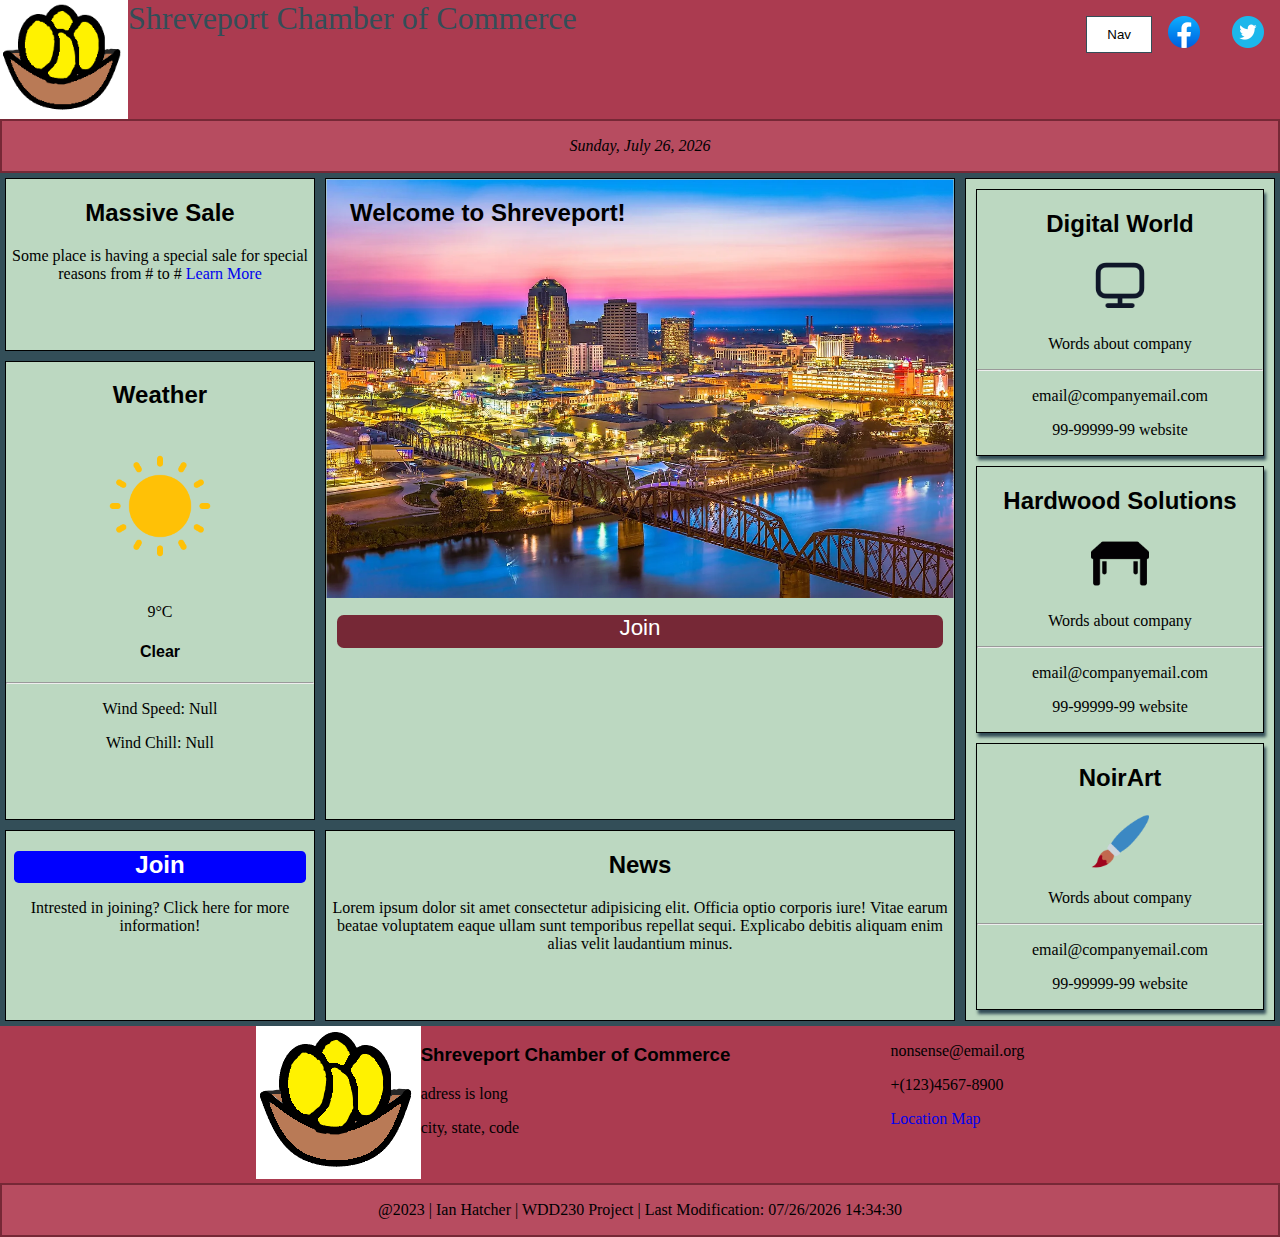
==== chamber/index.html @ 1fb838f8 "removing a s." ====
<!DOCTYPE html>
<html lang="en">
<head>
    <meta charset="UTF-8">
    <meta http-equiv="X-UA-Compatible" content="IE=edge">
    <meta name="viewport" content="width=device-width, initial-scale=1.0">
    <title>Chambers</title>
    <link rel="stylesheet" href="styles/base.css">
    <link rel="stylesheet" href="styles/medium.css">
    <link rel="stylesheet" href="styles/large.css">
    <link rel="icon" href="favicon.ico">
</head>
<header>
    <div id="ahhhhhh">
        <img class="headerImg" src="images/eggbasket.png" alt="logo">
        <a id="home-link" href="index.html">Shreveport Chamber of Commerce</a>
        <a class="social" href="#"><img class="social" src="images/twitter.png" alt="twitter"></a>
        <a class="social" href="#"><img class="social" src="images/Facebook.png" alt="facebook"></a>
        <div class="nav">
            <button class="navbutton">Nav</button>
            <div class="navmenu">
                <a href="#">Discover</a>
                <a href="#">Directory</a>
                <a href="#">Join</a>
                <a href="#">Contact</a>
            </div>
    </div>
    </div>
    <div id="date">Date</div>
    <div id="banner"></div>
</header>
<body>
    <div class="preview" id="hero">
        <h2>Welcome to Shreveport!</h2>
        <img src="images/Shreveport.png" alt="hero img">
        <a href="#">
            <div>Join</div>
        </a>
    </div>
    <div class="preview" id="news">
        <h2>News</h2>
        <p>Lorem ipsum dolor sit amet consectetur adipisicing elit. Officia optio corporis iure! Vitae earum beatae voluptatem eaque ullam sunt temporibus repellat sequi. Explicabo debitis aliquam enim alias velit laudantium minus.</p>
    </div>
    <div class="preview" id="event">
        <h2>Massive Sale</h2>
        <p>Some place is having a special sale for special reasons from # to # <a href="#">Learn More</a></p>
    </div>
    <div class="preview" id="weather">
        <h2>Weather</h2>
        <img src="images/sun.png" alt="Weather icon">
        <p id="tempature">9°C</p>
        <h4>Clear</h4>
        <hr>
        <div>
            <p>Wind Speed: <span>Null</span></p>
            <p>Wind Chill: <span>Null</span></p>
        </div>
    </div>
    <div class="preview" id="join">
        <a href="#">
            <div><h2>Join</h2></div>
        </a>
        <p>Intrested in joining? Click here for more information!</p>
    </div>
    <div class="holder" id="spotlight">
        <div class="preview">
            <h2>Digital World</h2>
            <img src="images/computer.png" alt="computer">
            <p>Words about company</p>
            <hr>
            <p>email@companyemail.com</p>
            <p>99-99999-99 website</p>
        </div>
        <div class="preview">
            <h2>Hardwood Solutions</h2>
            <img src="images/table.png" alt="table">
            <p>Words about company</p>
            <hr>
            <p>email@companyemail.com</p>
            <p>99-99999-99 website</p>
        </div>
        <div class="preview">
            <h2>NoirArt</h2>
            <img src="images/paintbrush.png" alt="art">
            <p>Words about company</p>
            <hr>
            <p>email@companyemail.com</p>
            <p>99-99999-99 website</p>
        </div>
    </div>
</body>
<footer>
    <div id="info">
        <div>
            <img src="images/eggbasket.png" alt="logo">
            </div>
        <div>
            <h3>Shreveport Chamber of Commerce</h3>
            <p>adress is long</p>
            <p>city, state, code</p>
        </div>

        <div id="loc">
            <p>nonsense@email.org</p>
            <p>+(123)4567-8900</p>
            <a href="https://www.google.com/maps/embed?pb=!1m18!1m12!1m3!1d3365.603050285847!2d-93.81875934201783!3d32.4833075087123!2m3!1f0!2f0!3f0!3m2!1i1024!2i768!4f13.1!3m3!1m2!1s0x86312a8d1798e91f%3A0x2ebd2c1687a49cdd!2sShreveport%2C%20LA!5e0!3m2!1sen!2sus!4v1675299723214!5m2!1sen!2sus"><img src="#" alt="">Location Map</a>
        </div>
    </div>
    <div id="trademark">
        <p>@2023 | Ian Hatcher | WDD230 Project | <span id="update"></span></p>
    </div>
</footer>
<script src="scripts/update.js"></script>
</html>
---- chamber/styles/base.css ----
h1, h2, h3, h4{
    font-family: 'Oswald', sans-serif;
}
p{
    font-family: 'Lora', serif;
}
a{
    font-family: 'Lora', serif;
}
@media only screen and (min-width: 450px){
    header{
        display: flex;
        grid-column: 1/2;
       /* background-color: #CE4760;*/
        background-color: #AB3B50;
        justify-content: space-between;
        flex-direction: column;
    }
    .headerImg  {
        float: left;
        max-width: 8em;
    }
    body{
        background-color: #334E58;
        
        padding: 0;
        margin: 0;
        
    }
    footer{
        display: flex;
        grid-column: 1/2;
        /* background-color: #CE4760;*/
        background-color: #AB3B50;
        flex-direction: column;
        
    }
        #info{
            display: flex;
            flex-direction: row;
            justify-content: center
        }
        #loc{
            float: right;
            padding-left: 10em;
        }
        #trademark{
            text-align: center;
            border: 2px solid #762836;
            background-color: #b74c60;
        }
        #home-link{
            font-size: 2em;
            color: #334E58;
            float: left;
        }
        
        #date{
            border: 2px solid #762836;
            background-color: #b74c60;
            text-align: center;
            padding: 1em;
        }
        /* lets put all buttons here*/
        #join a div{
            background-color: blue;
            height: 2em;
            margin: .5em;
            border-radius: .3em;
        }
        #join a{
            color: white;
            text-align: center;
            
        }
        #hero a{
            color: white;
            text-align: center;
            font-size: 1.4em;
            font-family: 'Oswald', sans-serif;;
        }
        #hero a div{
            height: 1.5em;
            margin: .5em;
            border-radius: .3em;
            background-color: #762836;
        }
        .preview{
            background-color: white;
            border: 1px solid black;   
            margin: 5px;
            display: inline-block;  
            text-align: center;
            background-color: #BCD8C1;
        }
        #event{
            grid-row: 2;
            grid-column: 1;
        }
        #hero{
            grid-row: 2/4;
            grid-column: 2/4;
            height: auto;
        }
        #weather{
            grid-row: 3/4;
            grid-column: 1/2;
        }
        #join{
            grid-row: 4/5;
            grid-column: 1/2;
        }
        #news{
            grid-row: 4/5;
            grid-column: 2/4;
        }
        .holder{
            grid-row: 2/5;
            grid-column: 4/5;
            border: 1px solid black;
            display: flex;
            padding: 5px;
            margin: 5px;
            background-color: #BCD8C1;
            flex-direction: column;
        }
        #hero h2{
            position: absolute;
            margin-left: 1em;
        }
        #hero img{
            max-width: 100%;
        }
        #weather img{
            max-width: 50%;
        }
        .holder img{
            max-width: 20%;
        }
        .social{
            margin: .5em;
            float: right;
        }
        #spotlight .preview{
            box-shadow: 2px 4px 3px #334E58;
        }
        .social img{
            width: 2em;
        }
    .nav{
        position: relative;
        display: inline-block;
        margin-top: 1em;
        margin-bottom: auto;
    }
    .navbutton{
        border: 1px solid #334E58;
        background-color: white;
        text-decoration: none;
        padding: 10px 20px;
        align-self: center;
    }
    .navmenu{
        display: none;
        z-index: 1;
        position: absolute;
        background-color: #334E58;
        border: 2px solid black;
        box-shadow: 2px 4px 3px black;
    }
    .navmenu a{
        color: white;
        text-decoration: none;
        font-size: 1.7em;
    }
    
    .nav:hover .navmenu {display: block;}
}
---- chamber/styles/medium.css ----
/*header{
    display: flex;
}*/

@media only screen and(min-width: 760px) {
    header{
        display: flex;
        grid-column: 1/4;
    /* background-color: #CE4760;*/
        background-color: #AB3B50;
        justify-content: space-between;
        flex-direction: column;
    }
    .headerImg  {
        float: left;
        max-width: 8em;
    }
    body{
        background-color: #334E58;
        display: grid;
        padding: 0;
        margin: 0;
        grid-template-columns: 1fr 1fr 1fr;
    }
    footer{
        display: flex;
        grid-column: 1/4;
        /* background-color: #CE4760;*/
        background-color: #AB3B50;
        flex-direction: column;
        
    }
        #info{
            display: flex;
            flex-direction: row;
            justify-content: center
        }
        #loc{
            float: right;
            padding-left: 10em;
        }
        #trademark{
            text-align: center;
            border: 2px solid #762836;
            background-color: #b74c60;
        }
        #home-link{
            font-size: 2em;
            color: #334E58;
            float: left;
        }
        
        #date{
            border: 2px solid #762836;
            background-color: #b74c60;
            text-align: center;
            padding: 1em;
        }
        /* lets put all buttons here*/
        #join a div{
            background-color: blue;
            height: 2em;
            margin: .5em;
            border-radius: .3em;
        }
        #join a{
            color: white;
            text-align: center;
            
        }
        #hero a{
            color: white;
            text-align: center;
            font-size: 1.4em;
            font-family: 'Oswald', sans-serif;;
        }
        #hero a div{
            height: 1.5em;
            margin: .5em;
            border-radius: .3em;
            background-color: #762836;
        }
        .preview{
            background-color: white;
            border: 1px solid black;   
            margin: 5px;
            display: inline-block;  
            text-align: center;
            background-color: #BCD8C1;
        }
        #event{
            grid-row: 2;
            grid-column: 1;
        }
        #hero{
            grid-row: 2/4;
            grid-column: 2/4;
            height: auto;
        }
        #weather{
            grid-row: 3/4;
            grid-column: 1/2;
        }
        #join{
            grid-row: 4/5;
            grid-column: 1/2;
        }
        #news{
            grid-row: 4/5;
            grid-column: 2/4;
        }
        .holder{
            grid-row: 2/5;
            grid-column: 4/5;
            border: 1px solid black;
            display: flex;
            padding: 5px;
            margin: 5px;
            background-color: #BCD8C1;
            flex-direction: column;
        }
        #hero h2{
            position: absolute;
            margin-left: 1em;
        }
        #hero img{
            max-width: 100%;
        }
        #weather img{
            max-width: 50%;
        }
        .holder img{
            max-width: 20%;
        }
        .social{
            margin: .5em;
            float: right;
        }
        #spotlight .preview{
            box-shadow: 2px 4px 3px #334E58;
        }
        .social img{
            width: 2em;
        }
    .nav{
        position: relative;
        display: inline-block;
        margin-top: 1em;
        margin-bottom: auto;
    }
    .navbutton{
        border: 1px solid #334E58;
        background-color: white;
        text-decoration: none;
        padding: 10px 20px;
        align-self: center;
    }
    .navmenu{
        display: none;
        z-index: 1;
        position: absolute;
        background-color: #334E58;
        border: 2px solid black;
        box-shadow: 2px 4px 3px black;
    }
    .navmenu a{
        color: white;
        text-decoration: none;
        font-size: 1.7em;
    }

    .nav:hover .navmenu {display: block;}
}
---- chamber/styles/large.css ----
h1, h2, h3, h4{
    font-family: 'Oswald', sans-serif;
}
p{
    font-family: 'Lora', serif;
}
a{
    font-family: 'Lora', serif;
    text-decoration: none;
}
body{
    background-color: #334E58;
    display: grid;
    padding: 0;
    margin: 0;
    grid-template-columns: 1fr 1fr 1fr 1fr;
}
header{
    display: flex;
    grid-column: 1/5;
   /* background-color: #CE4760;*/
    background-color: #AB3B50;
    justify-content: space-between;
    flex-direction: column;
}
.headerImg  {
    float: left;
    max-width: 8em;
}
footer{
    display: flex;
    grid-column: 1/5;
    /* background-color: #CE4760;*/
    background-color: #AB3B50;
    flex-direction: column;
    
}
#info{
    display: flex;
    flex-direction: row;
    justify-content: center
}
#loc{
    float: right;
    padding-left: 10em;
}
#trademark{
    text-align: center;
    border: 2px solid #762836;
    background-color: #b74c60;
}
#home-link{
    font-size: 2em;
    color: #334E58;
    float: left;
}

#date{
    border: 2px solid #762836;
    background-color: #b74c60;
    text-align: center;
    padding: 1em;
}
/* lets put all buttons here*/
#join a div{
    background-color: blue;
    height: 2em;
    margin: .5em;
    border-radius: .3em;
}
#join a{
    color: white;
    text-align: center;
    
}
#hero a{
    color: white;
    text-align: center;
    font-size: 1.4em;
    font-family: 'Oswald', sans-serif;;
}
#hero a div{
    height: 1.5em;
    margin: .5em;
    border-radius: .3em;
    background-color: #762836;
}
.preview{
    background-color: white;
    border: 1px solid black;   
    margin: 5px;
    display: inline-block;  
    text-align: center;
    background-color: #BCD8C1;
}
#event{
    grid-row: 2;
    grid-column: 1;
}
#hero{
    grid-row: 2/4;
    grid-column: 2/4;
    height: auto;
}
#weather{
    grid-row: 3/4;
    grid-column: 1/2;
}
#join{
    grid-row: 4/5;
    grid-column: 1/2;
}
#news{
    grid-row: 4/5;
    grid-column: 2/4;
}
.holder{
    grid-row: 2/5;
    grid-column: 4/5;
    border: 1px solid black;
    display: flex;
    padding: 5px;
    margin: 5px;
    background-color: #BCD8C1;
    flex-direction: column;
}
#hero h2{
    position: absolute;
    margin-left: 1em;
}
#hero img{
    max-width: 100%;
}
#weather img{
    max-width: 50%;
}
.holder img{
    max-width: 20%;
}
.social{
    margin: .5em;
    float: right;
}
#spotlight .preview{
    box-shadow: 2px 4px 3px #334E58;
}
.social img{
    width: 2em;
}
.nav{
    position: relative;
    
    margin-top: 1em;
    margin-bottom: auto;
    float: right;
}
.navbutton{
    border: 1px solid #334E58;
    background-color: white;
    padding: 10px 20px;
    align-self: center;
}
.navmenu{
    display: none;
    z-index: 1;
    position: absolute;
    background-color: #334E58;
    border: 2px solid black;
    box-shadow: 2px 4px 3px black;
}
.navmenu a{
    color: white;
    font-size: 1.7em;
}

.nav:hover .navmenu {display: block;}
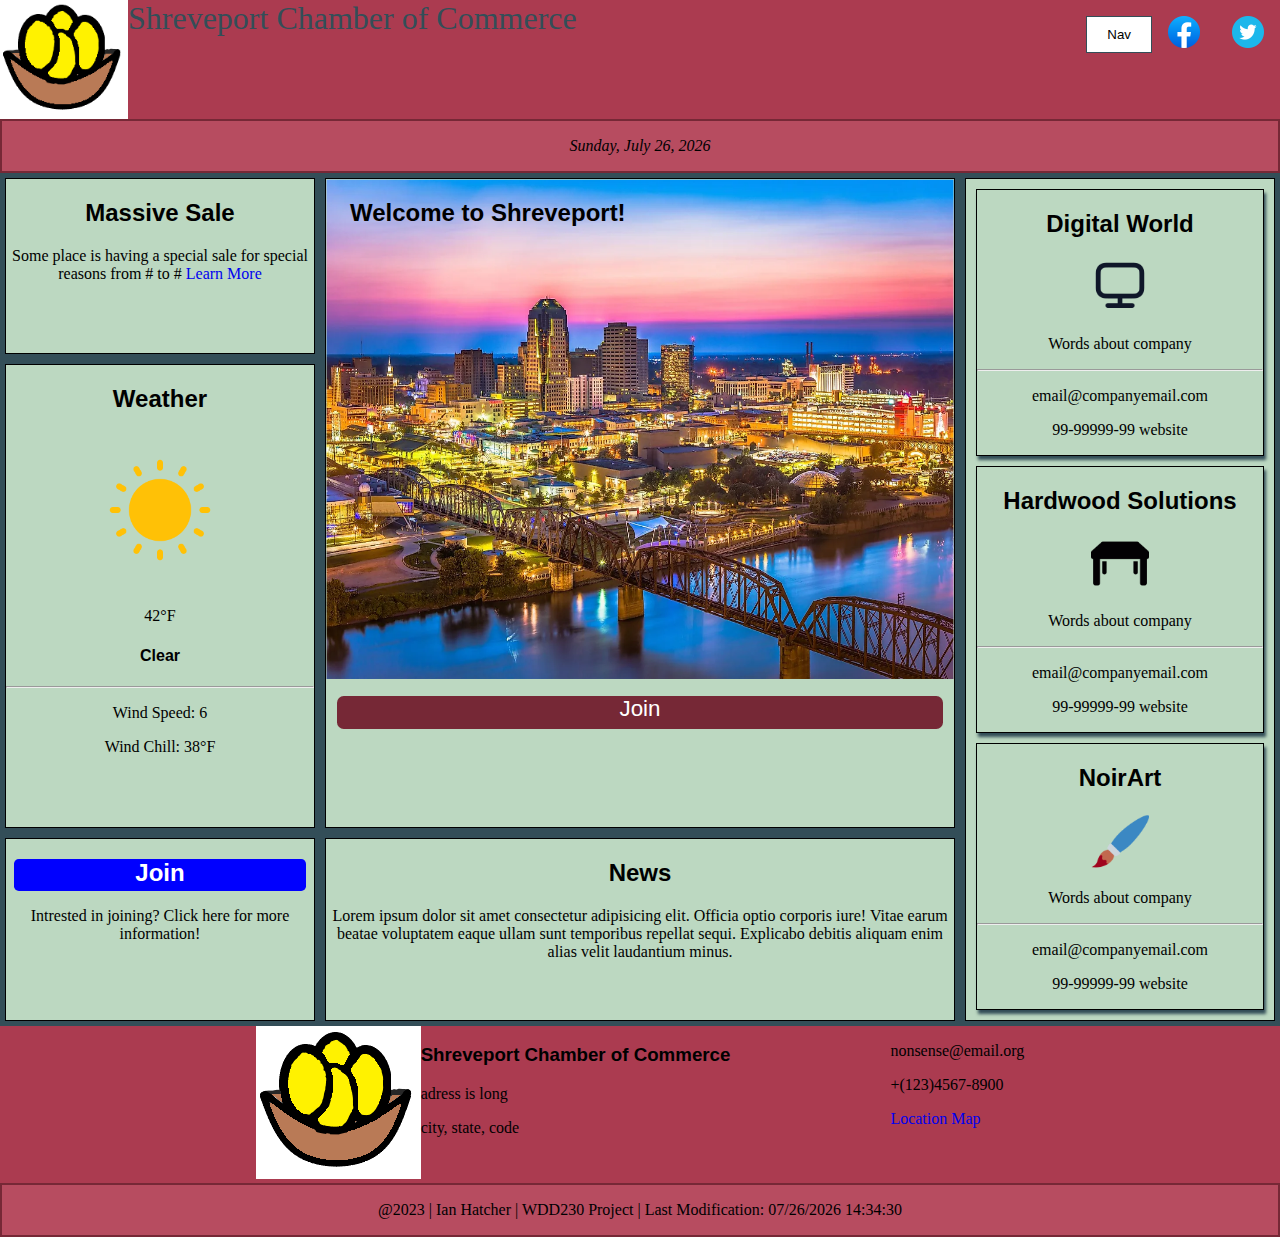
==== commit 15f1f25b: "Windchilll, weeee" ====
--- a/chamber/index.html
+++ b/chamber/index.html
@@ -32,7 +32,11 @@
 <body>
     <div class="preview" id="hero">
         <h2>Welcome to Shreveport!</h2>
-        <img src="images/Shreveport.png" alt="hero img">
+        <picture>
+            <source media="(min-width: 800px)" src="">
+            <source media="(min-width: 600px)" src="">
+            <img src="images/Shreveport.png" alt="hero img" width="800" height="500">
+        </picture>
         <a href="#">
             <div>Join</div>
         </a>
@@ -48,12 +52,12 @@
     <div class="preview" id="weather">
         <h2>Weather</h2>
         <img src="images/sun.png" alt="Weather icon">
-        <p id="tempature">9°C</p>
-        <h4>Clear</h4>
+        <p id="tempature">42°F</p>
+        <h4 id="conditions">Clear</h4>
         <hr>
         <div>
-            <p>Wind Speed: <span>Null</span></p>
-            <p>Wind Chill: <span>Null</span></p>
+            <p>Wind Speed: <span id="speed">6</span></p>
+            <p>Wind Chill: <span id="chill">Null</span></p>
         </div>
     </div>
     <div class="preview" id="join">
@@ -111,4 +115,5 @@
     </div>
 </footer>
 <script src="scripts/update.js"></script>
+<script src="scripts/windchill.js"></script>
 </html>--- a/chamber/styles/medium.css
+++ b/chamber/styles/medium.css
@@ -89,29 +89,29 @@
             background-color: #BCD8C1;
         }
         #event{
-            grid-row: 2;
-            grid-column: 1;
+            grid-row: 6/7;
+            grid-column: 1/3;
         }
         #hero{
-            grid-row: 2/4;
-            grid-column: 2/4;
+            grid-row: 2/3;
+            grid-column: 1/4;
             height: auto;
         }
         #weather{
-            grid-row: 3/4;
-            grid-column: 1/2;
+            grid-row: 6/7;
+            grid-column: 3/4;
         }
         #join{
-            grid-row: 4/5;
-            grid-column: 1/2;
+            grid-row: 5/6;
+            grid-column: 1/4;
         }
         #news{
-            grid-row: 4/5;
-            grid-column: 2/4;
+            grid-row: 3/4;
+            grid-column: 1/4;
         }
         .holder{
-            grid-row: 2/5;
-            grid-column: 4/5;
+            grid-row: 4/5;
+            grid-column: 1/4;
             border: 1px solid black;
             display: flex;
             padding: 5px;
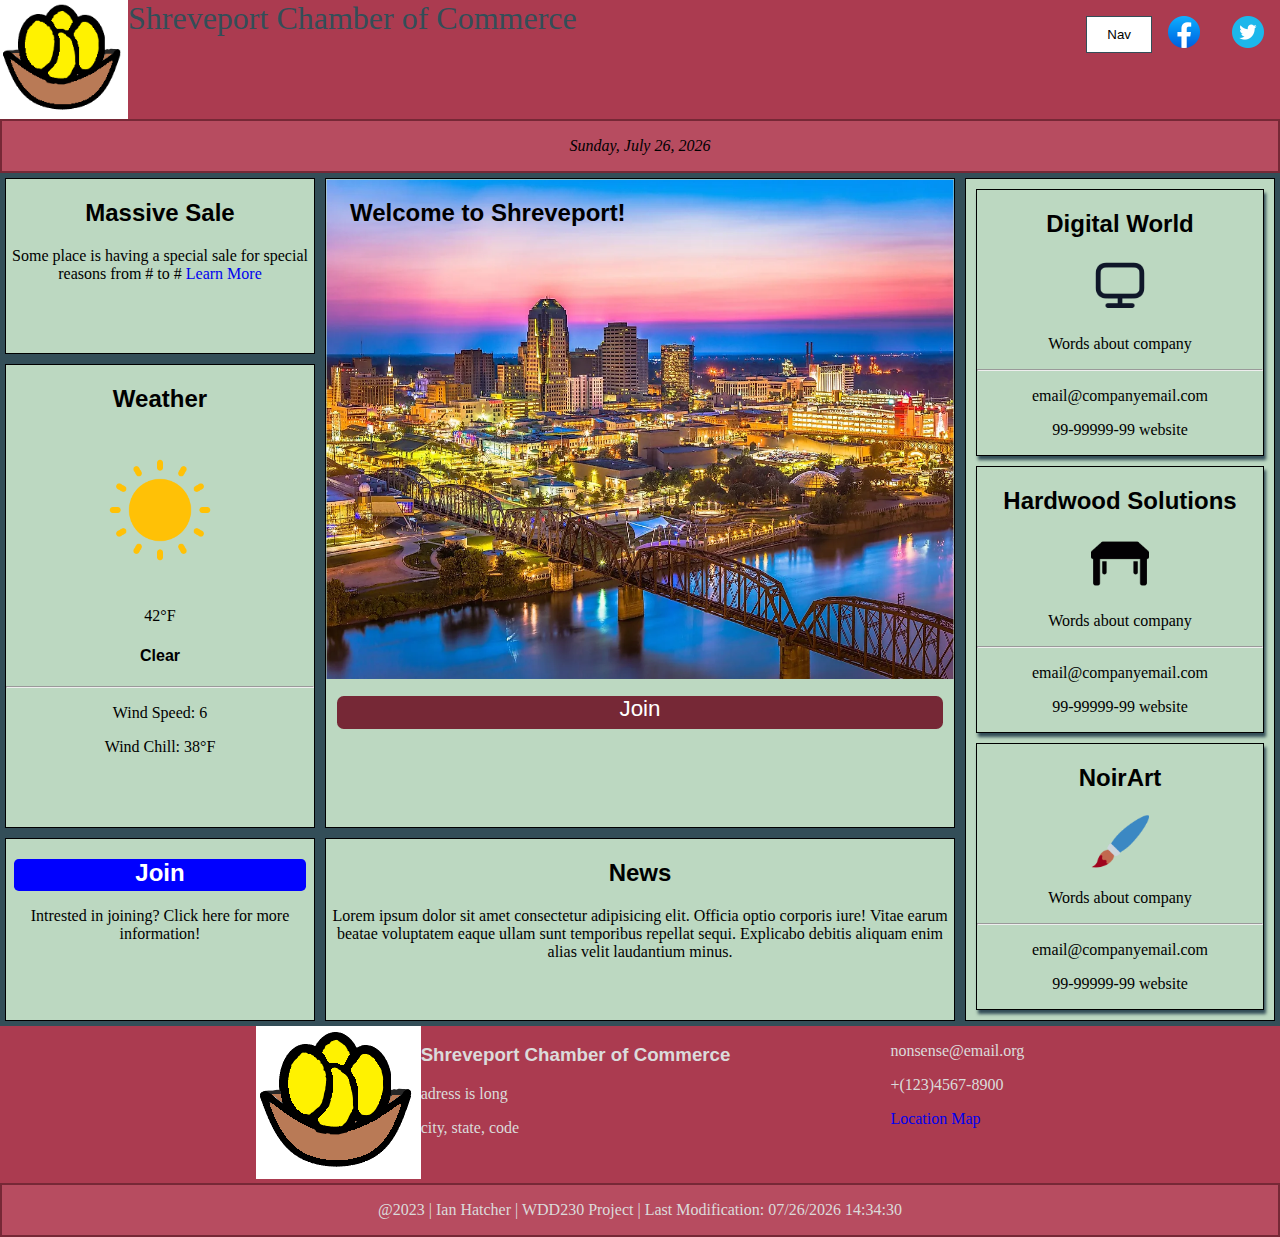
==== commit afde1f6e: "trying text colors" ====
--- a/chamber/index.html
+++ b/chamber/index.html
@@ -11,6 +11,7 @@
     <link rel="icon" href="favicon.ico">
 </head>
 <header>
+    <div id="banner"></div>
     <div id="ahhhhhh">
         <img class="headerImg" src="images/eggbasket.png" alt="logo">
         <a id="home-link" href="index.html">Shreveport Chamber of Commerce</a>
@@ -27,7 +28,7 @@
     </div>
     </div>
     <div id="date">Date</div>
-    <div id="banner"></div>
+    
 </header>
 <body>
     <div class="preview" id="hero">
--- a/chamber/styles/base.css
+++ b/chamber/styles/base.css
@@ -22,7 +22,7 @@
     }
     body{
         background-color: #334E58;
-        
+        display: grid;
         padding: 0;
         margin: 0;
         
@@ -94,29 +94,29 @@
             background-color: #BCD8C1;
         }
         #event{
-            grid-row: 2;
-            grid-column: 1;
+            grid-row: 3;
+            grid-column: 1/2;
         }
         #hero{
             grid-row: 2/4;
-            grid-column: 2/4;
+            grid-column: 1/2;
             height: auto;
         }
         #weather{
-            grid-row: 3/4;
+            grid-row: 4;
             grid-column: 1/2;
         }
         #join{
-            grid-row: 4/5;
+            grid-row: 2;
             grid-column: 1/2;
         }
         #news{
-            grid-row: 4/5;
-            grid-column: 2/4;
+            grid-row: 5;
+            grid-column: 1/2;
         }
         .holder{
-            grid-row: 2/5;
-            grid-column: 4/5;
+            grid-row: 6;
+            grid-column: 1/2;
             border: 1px solid black;
             display: flex;
             padding: 5px;
@@ -175,4 +175,5 @@
     }
     
     .nav:hover .navmenu {display: block;}
-}
+
+}   --- a/chamber/styles/medium.css
+++ b/chamber/styles/medium.css
@@ -2,7 +2,7 @@
     display: flex;
 }*/
 
-@media only screen and(min-width: 760px) {
+@media only screen and(min-width: 720px) {
     header{
         display: flex;
         grid-column: 1/4;
--- a/chamber/styles/large.css
+++ b/chamber/styles/large.css
@@ -8,6 +8,7 @@
     font-family: 'Lora', serif;
     text-decoration: none;
 }
+/*@media only screen and(min-width: 720px){*/
 body{
     background-color: #334E58;
     display: grid;
@@ -30,6 +31,7 @@
 footer{
     display: flex;
     grid-column: 1/5;
+    color: rgb(219, 219, 219);
     /* background-color: #CE4760;*/
     background-color: #AB3B50;
     flex-direction: column;
@@ -173,4 +175,4 @@
     font-size: 1.7em;
 }
 
-.nav:hover .navmenu {display: block;}+.nav:hover .navmenu {display: block;}
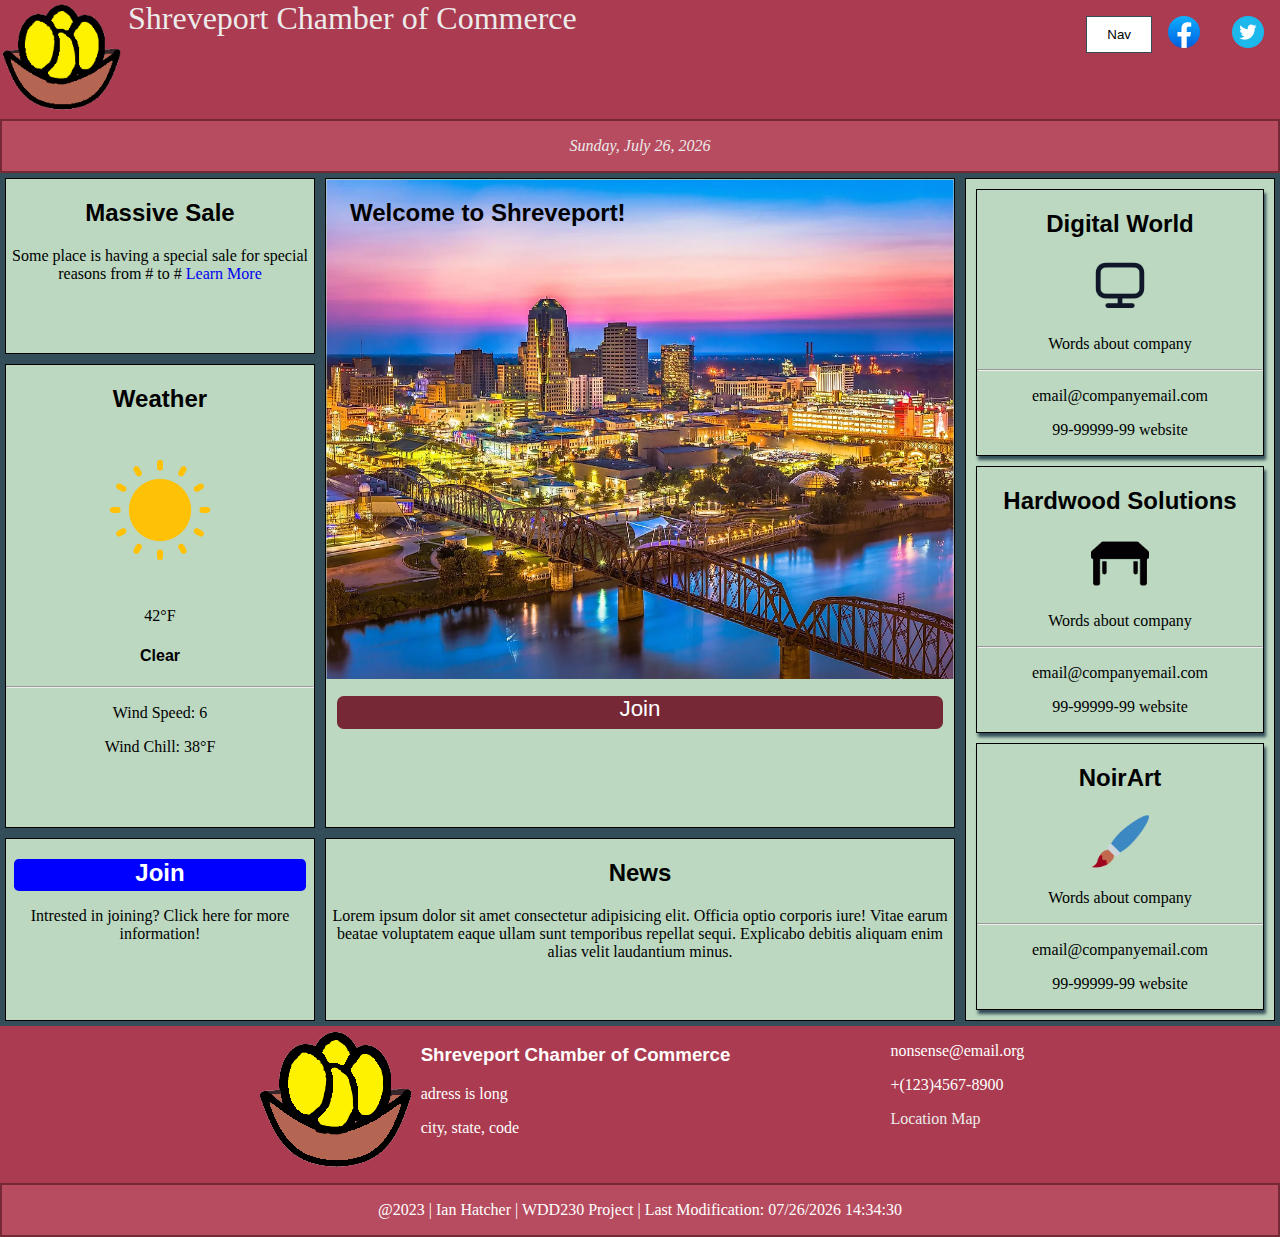
==== commit b51f6e42: "thing" ====
--- a/chamber/index.html
+++ b/chamber/index.html
@@ -104,7 +104,6 @@
             <p>adress is long</p>
             <p>city, state, code</p>
         </div>
-
         <div id="loc">
             <p>nonsense@email.org</p>
             <p>+(123)4567-8900</p>
--- a/chamber/styles/base.css
+++ b/chamber/styles/base.css
@@ -12,6 +12,7 @@
         display: flex;
         grid-column: 1/2;
        /* background-color: #CE4760;*/
+       color: #EBEBEB   ;
         background-color: #AB3B50;
         justify-content: space-between;
         flex-direction: column;
@@ -30,10 +31,13 @@
     footer{
         display: flex;
         grid-column: 1/2;
+        color: #EBEBEB;
         /* background-color: #CE4760;*/
         background-color: #AB3B50;
         flex-direction: column;
-        
+    }
+    footer div{
+        color: white;
     }
         #info{
             display: flex;
@@ -44,6 +48,10 @@
             float: right;
             padding-left: 10em;
         }
+        #loc a{
+            text-decoration: none;
+            color: #EBEBEB;
+        }
         #trademark{
             text-align: center;
             border: 2px solid #762836;
@@ -51,7 +59,7 @@
         }
         #home-link{
             font-size: 2em;
-            color: #334E58;
+            color: #EBEBEB;
             float: left;
         }
         
--- a/chamber/styles/medium.css
+++ b/chamber/styles/medium.css
@@ -7,6 +7,7 @@
         display: flex;
         grid-column: 1/4;
     /* background-color: #CE4760;*/
+        color: #EBEBEB;
         background-color: #AB3B50;
         justify-content: space-between;
         flex-direction: column;
@@ -25,10 +26,13 @@
     footer{
         display: flex;
         grid-column: 1/4;
+        color: #EBEBEB;
         /* background-color: #CE4760;*/
         background-color: #AB3B50;
         flex-direction: column;
-        
+    }
+    footer div{
+        color: white;
     }
         #info{
             display: flex;
@@ -39,6 +43,10 @@
             float: right;
             padding-left: 10em;
         }
+        #loc a{
+            text-decoration: none;
+            color: #EBEBEB;
+        }
         #trademark{
             text-align: center;
             border: 2px solid #762836;
@@ -46,7 +54,7 @@
         }
         #home-link{
             font-size: 2em;
-            color: #334E58;
+            color: #EBEBEB;
             float: left;
         }
         
--- a/chamber/styles/large.css
+++ b/chamber/styles/large.css
@@ -20,6 +20,7 @@
     display: flex;
     grid-column: 1/5;
    /* background-color: #CE4760;*/
+    color: #EBEBEB;
     background-color: #AB3B50;
     justify-content: space-between;
     flex-direction: column;
@@ -31,11 +32,13 @@
 footer{
     display: flex;
     grid-column: 1/5;
-    color: rgb(219, 219, 219);
+    color: #EBEBEB;
     /* background-color: #CE4760;*/
     background-color: #AB3B50;
     flex-direction: column;
-    
+}
+footer div{
+    color: white;
 }
 #info{
     display: flex;
@@ -46,6 +49,10 @@
     float: right;
     padding-left: 10em;
 }
+#loc a{
+    text-decoration: none;
+    color: #EBEBEB;
+}
 #trademark{
     text-align: center;
     border: 2px solid #762836;
@@ -53,7 +60,7 @@
 }
 #home-link{
     font-size: 2em;
-    color: #334E58;
+    color: #EBEBEB;
     float: left;
 }
 
